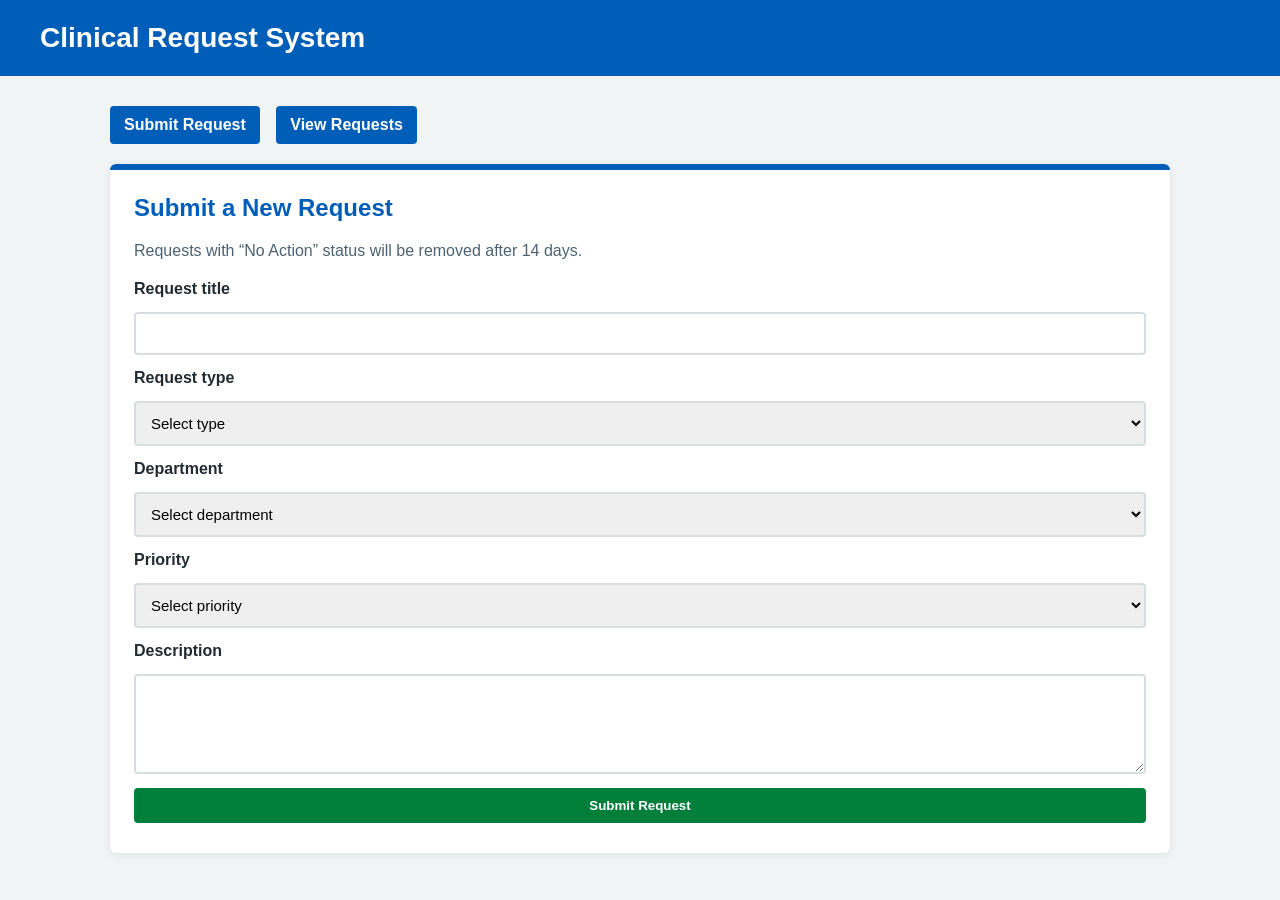
==== frontend/index.html @ a25563cb "feat(request-tracker):Adding function to write in excel" ====
<!DOCTYPE html>
<html lang="en">
<head>
  <meta charset="UTF-8" />
  <title>Clinical Request System</title>
  <link rel="stylesheet" href="style.css" />
</head>
<body>
  <header class="app-header">
    <h1>Clinical Request System</h1>
  </header>

  <main class="container">
    <nav>
      <a href="index.html">Submit Request</a>
      <a href="requests.html">View Requests</a>
    </nav>

    <section class="card">
      <h2>Submit a New Request</h2>
      <p class="hint">Requests with “No Action” status will be removed after 14 days.</p>

      <form id="requestForm">
        <label>Request title</label>
        <input type="text" id="title" required />

        <label>Request type</label>
        <select id="requestType" required>
          <option value="">Select type</option>
          <option>Access Request</option>
          <option>Equipment Request</option>
          <option>System Issue</option>
          <option>Automation Request</option>
        </select>

        <label>Department</label>
        <select id="department" required>
          <option value="">Select department</option>
          <option>Digital Services</option>
          <option>Clinical Team</option>
          <option>Admin</option>
          <option>Welsh Blood Service</option>
        </select>

        <label>Priority</label>
        <select id="priority" required>
          <option value="">Select priority</option>
          <option>Low</option>
          <option>Medium</option>
          <option>High</option>
          <option>Urgent</option>
        </select>

        <label>Description</label>
        <textarea id="description" required></textarea>

        <button type="submit">Submit Request</button>
      </form>
    </section>
  </main>

  <script src="dataConnector.js"></script>
  <script src="app.js"></script>
</body>
</html>
---- frontend/style.css ----
* {
  box-sizing: border-box;
}

body {
  margin: 0;
  font-family: Arial, sans-serif;
  background: #f0f4f5;
  color: #212b32;
}

.app-header {
  background: #005eb8;
  color: white;
  padding: 22px 40px;
}

.app-header h1 {
  margin: 0;
  font-size: 28px;
}

.container {
  max-width: 1100px;
  margin: 30px auto;
  padding: 0 20px;
}

nav {
  margin-bottom: 20px;
}

nav a {
  display: inline-block;
  margin-right: 12px;
  padding: 10px 14px;
  background: #005eb8;
  color: white;
  text-decoration: none;
  border-radius: 4px;
  font-weight: bold;
}

nav a:hover {
  background: #003f7d;
}

.card {
  background: white;
  padding: 24px;
  border-radius: 6px;
  border-top: 6px solid #005eb8;
  box-shadow: 0 2px 8px rgba(0, 0, 0, 0.08);
}

h2 {
  margin-top: 0;
  color: #005eb8;
}

.hint {
  color: #4c6272;
  margin-bottom: 20px;
}

form {
  display: grid;
  gap: 14px;
}

label {
  font-weight: bold;
}

input,
select,
textarea {
  width: 100%;
  padding: 11px;
  border: 2px solid #d8dde0;
  border-radius: 4px;
  font-size: 15px;
}

textarea {
  min-height: 100px;
}

button {
  padding: 10px 14px;
  border: none;
  background: #007f3b;
  color: white;
  border-radius: 4px;
  cursor: pointer;
  font-weight: bold;
  margin-bottom: 6px;
}

button:hover {
  background: #005a30;
}

button.danger {
  background: #da291c;
}

button.danger:hover {
  background: #a82016;
}

table {
  width: 100%;
  border-collapse: collapse;
  margin-top: 18px;
  font-size: 14px;
  background: white;
}

th {
  background: #005eb8;
  color: white;
  padding: 12px;
  text-align: left;
}

td {
  border: 1px solid #d8dde0;
  padding: 10px;
  vertical-align: top;
}

tr:nth-child(even) {
  background: #f5f9fc;
}

.status {
  font-weight: bold;
  color: #005eb8;
}

.delete-btn {
  background: #d5281b;
}

.delete-btn:hover {
  background: #aa1e12;
}
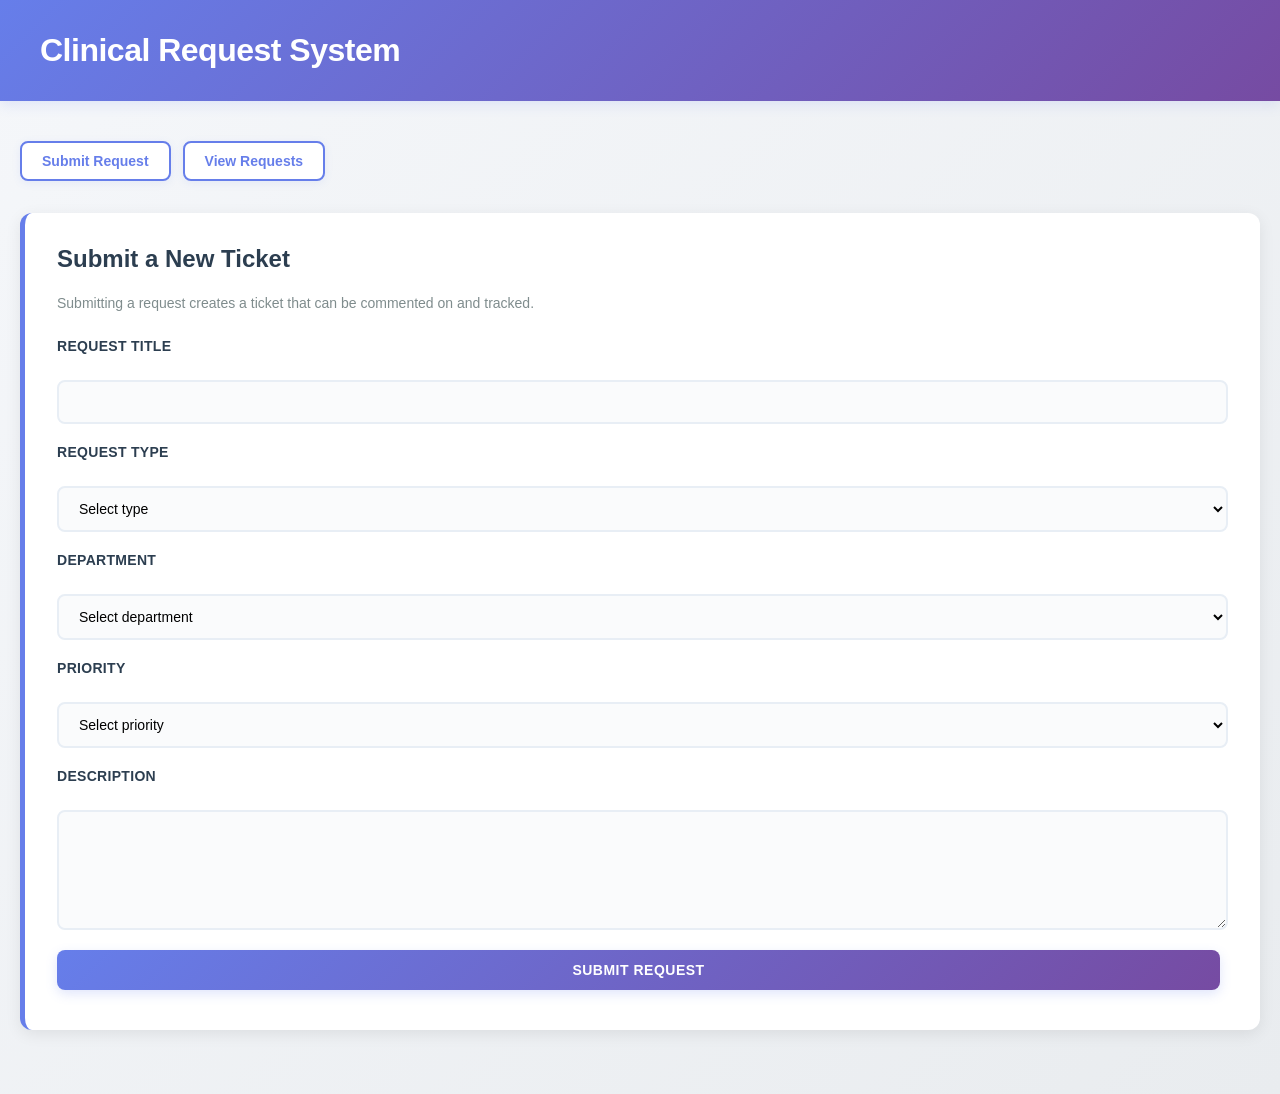
==== commit cbd5987f: "feat(request-tracker):Adding makefile and ci files" ====
--- a/frontend/index.html
+++ b/frontend/index.html
@@ -1,65 +1,64 @@
-<!DOCTYPE html>
-<html lang="en">
-<head>
-  <meta charset="UTF-8" />
-  <title>Clinical Request System</title>
-  <link rel="stylesheet" href="style.css" />
-</head>
-<body>
-  <header class="app-header">
-    <h1>Clinical Request System</h1>
-  </header>
-
-  <main class="container">
-    <nav>
-      <a href="index.html">Submit Request</a>
-      <a href="requests.html">View Requests</a>
-    </nav>
-
-    <section class="card">
-      <h2>Submit a New Request</h2>
-      <p class="hint">Requests with “No Action” status will be removed after 14 days.</p>
-
-      <form id="requestForm">
-        <label>Request title</label>
-        <input type="text" id="title" required />
-
-        <label>Request type</label>
-        <select id="requestType" required>
-          <option value="">Select type</option>
-          <option>Access Request</option>
-          <option>Equipment Request</option>
-          <option>System Issue</option>
-          <option>Automation Request</option>
-        </select>
-
-        <label>Department</label>
-        <select id="department" required>
-          <option value="">Select department</option>
-          <option>Digital Services</option>
-          <option>Clinical Team</option>
-          <option>Admin</option>
-          <option>Welsh Blood Service</option>
-        </select>
-
-        <label>Priority</label>
-        <select id="priority" required>
-          <option value="">Select priority</option>
-          <option>Low</option>
-          <option>Medium</option>
-          <option>High</option>
-          <option>Urgent</option>
-        </select>
-
-        <label>Description</label>
-        <textarea id="description" required></textarea>
-
-        <button type="submit">Submit Request</button>
-      </form>
-    </section>
-  </main>
-
-  <script src="dataConnector.js"></script>
-  <script src="app.js"></script>
-</body>
+<!DOCTYPE html>
+<html lang="en">
+<head>
+  <meta charset="UTF-8" />
+  <title>Clinical Request System</title>
+  <link rel="stylesheet" href="style.css" />
+</head>
+<body>
+  <header class="app-header">
+    <h1>Clinical Request System</h1>
+  </header>
+
+  <main class="container">
+    <nav>
+      <a href="index.html">Submit Request</a>
+      <a href="requests.html">View Requests</a>
+    </nav>
+
+    <section class="card">
+      <h2>Submit a New Ticket</h2>
+      <p class="hint">Submitting a request creates a ticket that can be commented on and tracked.</p>
+
+      <form id="requestForm">
+        <label>Request title</label>
+        <input type="text" id="title" required />
+
+        <label>Request type</label>
+        <select id="requestType" required>
+          <option value="">Select type</option>
+          <option>Access Request</option>
+          <option>Equipment Request</option>
+          <option>System Issue</option>
+          <option>Automation Request</option>
+        </select>
+
+        <label>Department</label>
+        <select id="department" required>
+          <option value="">Select department</option>
+          <option>Digital Services</option>
+          <option>Clinical Team</option>
+          <option>Admin</option>
+          <option>Welsh Blood Service</option>
+        </select>
+
+        <label>Priority</label>
+        <select id="priority" required>
+          <option value="">Select priority</option>
+          <option>Low</option>
+          <option>Medium</option>
+          <option>High</option>
+          <option>Urgent</option>
+        </select>
+
+        <label>Description</label>
+        <textarea id="description" required></textarea>
+
+        <button type="submit">Submit Request</button>
+      </form>
+    </section>
+  </main>
+
+  <script src="app.js"></script>
+</body>
 </html>
--- a/frontend/style.css
+++ b/frontend/style.css
@@ -1,148 +1,512 @@
-* {
-  box-sizing: border-box;
-}
-
-body {
-  margin: 0;
-  font-family: Arial, sans-serif;
-  background: #f0f4f5;
-  color: #212b32;
-}
-
-.app-header {
-  background: #005eb8;
-  color: white;
-  padding: 22px 40px;
-}
-
-.app-header h1 {
-  margin: 0;
-  font-size: 28px;
-}
-
-.container {
-  max-width: 1100px;
-  margin: 30px auto;
-  padding: 0 20px;
-}
-
-nav {
-  margin-bottom: 20px;
-}
-
-nav a {
-  display: inline-block;
-  margin-right: 12px;
-  padding: 10px 14px;
-  background: #005eb8;
-  color: white;
-  text-decoration: none;
-  border-radius: 4px;
-  font-weight: bold;
-}
-
-nav a:hover {
-  background: #003f7d;
-}
-
-.card {
-  background: white;
-  padding: 24px;
-  border-radius: 6px;
-  border-top: 6px solid #005eb8;
-  box-shadow: 0 2px 8px rgba(0, 0, 0, 0.08);
-}
-
-h2 {
-  margin-top: 0;
-  color: #005eb8;
-}
-
-.hint {
-  color: #4c6272;
-  margin-bottom: 20px;
-}
-
-form {
-  display: grid;
-  gap: 14px;
-}
-
-label {
-  font-weight: bold;
-}
-
-input,
-select,
-textarea {
-  width: 100%;
-  padding: 11px;
-  border: 2px solid #d8dde0;
-  border-radius: 4px;
-  font-size: 15px;
-}
-
-textarea {
-  min-height: 100px;
-}
-
-button {
-  padding: 10px 14px;
-  border: none;
-  background: #007f3b;
-  color: white;
-  border-radius: 4px;
-  cursor: pointer;
-  font-weight: bold;
-  margin-bottom: 6px;
-}
-
-button:hover {
-  background: #005a30;
-}
-
-button.danger {
-  background: #da291c;
-}
-
-button.danger:hover {
-  background: #a82016;
-}
-
-table {
-  width: 100%;
-  border-collapse: collapse;
-  margin-top: 18px;
-  font-size: 14px;
-  background: white;
-}
-
-th {
-  background: #005eb8;
-  color: white;
-  padding: 12px;
-  text-align: left;
-}
-
-td {
-  border: 1px solid #d8dde0;
-  padding: 10px;
-  vertical-align: top;
-}
-
-tr:nth-child(even) {
-  background: #f5f9fc;
-}
-
-.status {
-  font-weight: bold;
-  color: #005eb8;
-}
-
-.delete-btn {
-  background: #d5281b;
-}
-
-.delete-btn:hover {
-  background: #aa1e12;
-}+* {
+  box-sizing: border-box;
+}
+
+html,
+body {
+  margin: 0;
+  padding: 0;
+}
+
+body {
+  font-family: -apple-system, BlinkMacSystemFont, "Segoe UI", Roboto, "Helvetica Neue", Arial, sans-serif;
+  background: linear-gradient(135deg, #f5f7fa 0%, #e9ecef 100%);
+  color: #2c3e50;
+  min-height: 100vh;
+}
+
+.app-header {
+  background: linear-gradient(135deg, #667eea 0%, #764ba2 100%);
+  color: white;
+  padding: 32px 40px;
+  box-shadow: 0 4px 12px rgba(102, 126, 234, 0.15);
+}
+
+.app-header h1 {
+  margin: 0;
+  font-size: 32px;
+  font-weight: 600;
+  letter-spacing: -0.5px;
+}
+
+.container {
+  max-width: 1280px;
+  margin: 0 auto;
+  padding: 40px 20px;
+}
+
+nav {
+  display: flex;
+  gap: 12px;
+  margin-bottom: 32px;
+  flex-wrap: wrap;
+}
+
+nav a {
+  display: inline-flex;
+  align-items: center;
+  padding: 10px 20px;
+  background: white;
+  color: #667eea;
+  text-decoration: none;
+  border-radius: 8px;
+  font-weight: 600;
+  font-size: 14px;
+  border: 2px solid #667eea;
+  cursor: pointer;
+  transition: all 0.3s ease;
+  box-shadow: 0 2px 8px rgba(102, 126, 234, 0.1);
+}
+
+nav a:hover {
+  background: #667eea;
+  color: white;
+  transform: translateY(-2px);
+  box-shadow: 0 4px 12px rgba(102, 126, 234, 0.2);
+}
+
+.card {
+  background: white;
+  padding: 32px;
+  border-radius: 12px;
+  box-shadow: 0 4px 16px rgba(0, 0, 0, 0.08);
+  border-left: 5px solid #667eea;
+  margin-bottom: 24px;
+}
+
+.ticket-card {
+  margin-top: 32px;
+  border-left-color: #667eea;
+}
+
+h2 {
+  margin: 0 0 8px 0;
+  font-size: 24px;
+  font-weight: 700;
+  color: #2c3e50;
+  padding-bottom: 12px;
+}
+
+h3 {
+  margin: 24px 0 16px 0;
+  font-size: 16px;
+  font-weight: 600;
+  color: #34495e;
+  text-transform: uppercase;
+  letter-spacing: 0.5px;
+}
+
+.hint {
+  color: #7f8c8d;
+  margin: 8px 0 24px 0;
+  font-size: 14px;
+  line-height: 1.5;
+}
+
+form {
+  display: grid;
+  gap: 20px;
+  margin-top: 16px;
+}
+
+label {
+  font-weight: 600;
+  font-size: 14px;
+  color: #2c3e50;
+  margin-bottom: 6px;
+  display: block;
+  text-transform: uppercase;
+  letter-spacing: 0.3px;
+}
+
+input,
+select,
+textarea {
+  width: 100%;
+  padding: 12px 16px;
+  border: 2px solid #e8eef5;
+  border-radius: 8px;
+  font-size: 14px;
+  font-family: inherit;
+  transition: all 0.3s ease;
+  background: #fafbfc;
+}
+
+input:focus,
+select:focus,
+textarea:focus {
+  outline: none;
+  border-color: #667eea;
+  background: white;
+  box-shadow: 0 0 0 3px rgba(102, 126, 234, 0.1);
+}
+
+textarea {
+  min-height: 120px;
+  resize: vertical;
+}
+
+button {
+  padding: 12px 20px;
+  border: none;
+  background: linear-gradient(135deg, #667eea 0%, #764ba2 100%);
+  color: white;
+  border-radius: 8px;
+  cursor: pointer;
+  font-weight: 600;
+  font-size: 14px;
+  margin-right: 8px;
+  margin-bottom: 8px;
+  transition: all 0.3s ease;
+  box-shadow: 0 4px 12px rgba(102, 126, 234, 0.2);
+  text-transform: uppercase;
+  letter-spacing: 0.5px;
+}
+
+button:hover {
+  transform: translateY(-2px);
+  box-shadow: 0 6px 16px rgba(102, 126, 234, 0.3);
+}
+
+button:active {
+  transform: translateY(0);
+}
+
+button.danger {
+  background: linear-gradient(135deg, #f56565 0%, #e53e3e 100%);
+  box-shadow: 0 4px 12px rgba(245, 101, 101, 0.2);
+}
+
+button.danger:hover {
+  box-shadow: 0 6px 16px rgba(245, 101, 101, 0.3);
+}
+
+button.secondary {
+  background: white;
+  color: #667eea;
+  border: 2px solid #667eea;
+  box-shadow: none;
+}
+
+button.secondary:hover {
+  background: #f8f9fa;
+}
+
+table {
+  width: 100%;
+  border-collapse: collapse;
+  margin-top: 24px;
+  font-size: 14px;
+  background: white;
+  border-radius: 8px;
+  overflow: hidden;
+  box-shadow: 0 2px 8px rgba(0, 0, 0, 0.06);
+}
+
+th {
+  background: #f8f9fa;
+  color: #2c3e50;
+  padding: 14px 16px;
+  text-align: left;
+  font-weight: 700;
+  border-bottom: 2px solid #e8eef5;
+  text-transform: uppercase;
+  font-size: 12px;
+  letter-spacing: 0.5px;
+}
+
+td {
+  border-bottom: 1px solid #e8eef5;
+  padding: 12px 16px;
+  vertical-align: middle;
+}
+
+tr:last-child td {
+  border-bottom: none;
+}
+
+tr:hover {
+  background: #f8f9fa;
+}
+
+.status {
+  font-weight: 700;
+  padding: 4px 12px;
+  border-radius: 4px;
+  font-size: 12px;
+  text-transform: uppercase;
+  letter-spacing: 0.3px;
+  display: inline-block;
+}
+
+.status-open {
+  background: #bee3f8;
+  color: #2c5282;
+}
+
+.status-in-progress {
+  background: #feebc8;
+  color: #7c2d12;
+}
+
+.status-approved {
+  background: #c6f6d5;
+  color: #22543d;
+}
+
+.status-rejected {
+  background: #fed7d7;
+  color: #742a2a;
+}
+
+.status-completed {
+  background: #c6f6d5;
+  color: #22543d;
+}
+
+.ticket-info {
+  display: grid;
+  grid-template-columns: repeat(auto-fit, minmax(200px, 1fr));
+  gap: 16px;
+  margin: 24px 0;
+}
+
+.ticket-field {
+  padding: 12px;
+  background: #f8f9fa;
+  border-radius: 8px;
+  border-left: 3px solid #667eea;
+}
+
+.ticket-field-label {
+  font-size: 12px;
+  color: #7f8c8d;
+  font-weight: 600;
+  text-transform: uppercase;
+  letter-spacing: 0.3px;
+  margin-bottom: 4px;
+}
+
+.ticket-field-value {
+  font-size: 16px;
+  font-weight: 600;
+  color: #2c3e50;
+}
+
+.ticket-id {
+  font-family: "Monaco", "Courier New", monospace;
+  background: #f5f3ff;
+  color: #667eea;
+  padding: 2px 6px;
+  border-radius: 4px;
+  font-size: 14px;
+  font-weight: 700;
+}
+
+.comments {
+  margin: 32px 0;
+}
+
+.comment {
+  padding: 16px;
+  border: 1px solid #e8eef5;
+  border-radius: 8px;
+  margin-bottom: 12px;
+  background: #fafbfc;
+  border-left: 4px solid #667eea;
+  transition: all 0.3s ease;
+}
+
+.comment:hover {
+  box-shadow: 0 2px 8px rgba(0, 0, 0, 0.06);
+  border-left-color: #764ba2;
+}
+
+.comment-author {
+  font-weight: 700;
+  color: #2c3e50;
+  margin-bottom: 4px;
+  font-size: 14px;
+}
+
+.comment-date {
+  font-size: 12px;
+  color: #95a5a6;
+  margin-bottom: 8px;
+  text-transform: uppercase;
+  letter-spacing: 0.3px;
+}
+
+.comment-text {
+  color: #34495e;
+  line-height: 1.6;
+  margin: 0;
+}
+
+.comment-form {
+  margin-top: 24px;
+  padding: 24px;
+  background: #f8f9fa;
+  border-radius: 8px;
+  border: 1px solid #e8eef5;
+}
+
+.comment-form label {
+  margin-top: 0;
+}
+
+.comment-form textarea,
+.comment-form input {
+  margin-bottom: 12px;
+}
+
+.empty-state {
+  text-align: center;
+  padding: 48px 24px;
+  color: #7f8c8d;
+}
+
+.empty-state-icon {
+  font-size: 48px;
+  margin-bottom: 16px;
+}
+
+.empty-state-text {
+  font-size: 16px;
+  margin: 0;
+}
+
+/* Modal Styles */
+.modal-backdrop {
+  display: none;
+  position: fixed;
+  top: 0;
+  left: 0;
+  right: 0;
+  bottom: 0;
+  background: rgba(0, 0, 0, 0.5);
+  z-index: 999;
+  animation: fadeIn 0.2s ease-in;
+}
+
+.modal {
+  display: none;
+  position: fixed;
+  top: 50%;
+  left: 50%;
+  transform: translate(-50%, -50%);
+  background: white;
+  border-radius: 12px;
+  box-shadow: 0 20px 60px rgba(0, 0, 0, 0.3);
+  z-index: 1000;
+  max-height: 90vh;
+  overflow-y: auto;
+  width: 90%;
+  max-width: 800px;
+  animation: slideIn 0.3s ease-out;
+}
+
+.modal-close {
+  position: absolute;
+  top: 16px;
+  right: 16px;
+  background: transparent;
+  border: none;
+  font-size: 24px;
+  color: #7f8c8d;
+  cursor: pointer;
+  padding: 8px;
+  display: flex;
+  align-items: center;
+  justify-content: center;
+  width: 40px;
+  height: 40px;
+  border-radius: 50%;
+  transition: all 0.2s ease;
+  z-index: 1001;
+}
+
+.modal-close:hover {
+  background: #f0f0f0;
+  color: #2c3e50;
+}
+
+#ticketDetail {
+  padding: 40px;
+}
+
+#ticketDetail .card {
+  box-shadow: none;
+  margin: 0;
+  padding: 0;
+}
+
+@keyframes fadeIn {
+  from {
+    opacity: 0;
+  }
+  to {
+    opacity: 1;
+  }
+}
+
+@keyframes slideIn {
+  from {
+    opacity: 0;
+    transform: translate(-50%, -45%);
+  }
+  to {
+    opacity: 1;
+    transform: translate(-50%, -50%);
+  }
+}
+
+@media (max-width: 768px) {
+  .app-header {
+    padding: 24px 16px;
+  }
+
+  .app-header h1 {
+    font-size: 24px;
+  }
+
+  .container {
+    padding: 20px 16px;
+  }
+
+  .card {
+    padding: 20px;
+  }
+
+  .ticket-info {
+    grid-template-columns: 1fr;
+  }
+
+  table {
+    font-size: 12px;
+  }
+
+  th,
+  td {
+    padding: 8px 12px;
+  }
+
+  button {
+    padding: 10px 16px;
+    font-size: 12px;
+  }
+
+  nav a {
+    padding: 8px 16px;
+    font-size: 12px;
+  }
+
+  .modal {
+    width: 95%;
+    max-height: 95vh;
+  }
+
+  #ticketDetail {
+    padding: 20px;
+  }
+}
